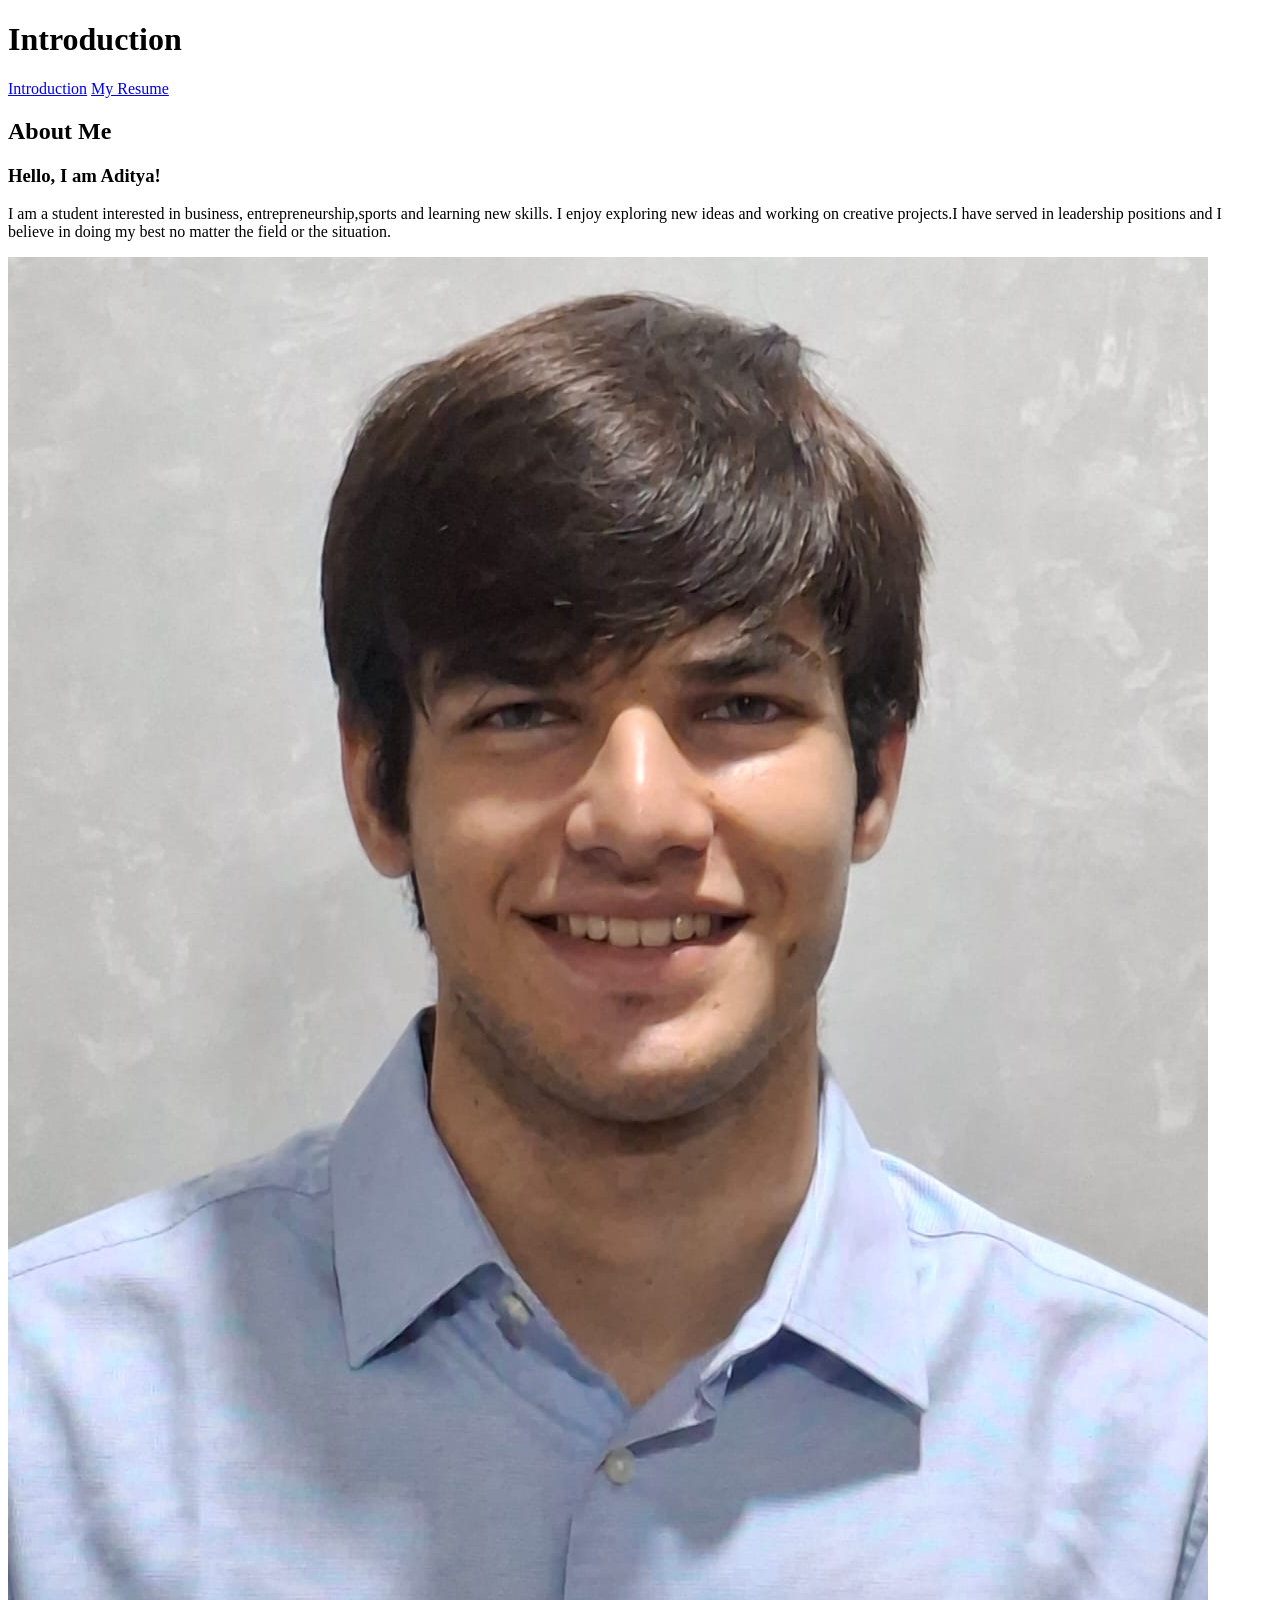
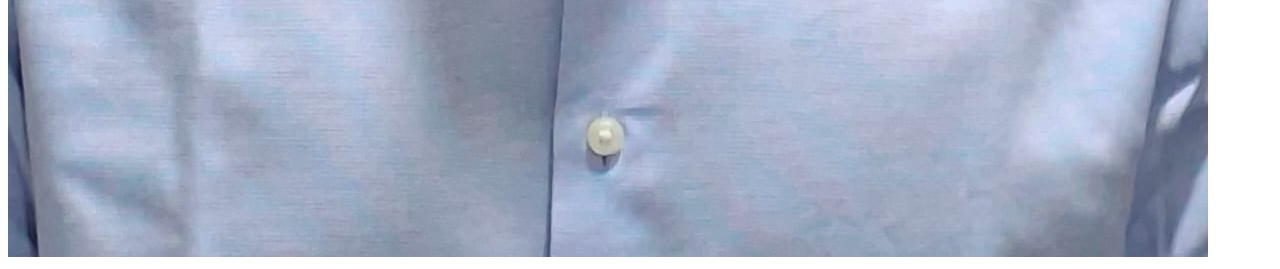
==== index.html @ 092ef2f4 "Enhance About Me section with introduction and image Added an introduction section with personal det" ====
<!DOCTYPE html>
<html lang="en">
<head>
    <meta charset="UTF-8">
    <meta name="viewport" content="width=device-width, initial-scale=1.0">
    <title>My Resume</title>
</head>
<body>

    <h1>Introduction</h1>
    <nav>
    <a href="index.html">Introduction</a>
    <a href="resume.html">My Resume</a>
</nav>

</body>
</html>
<section>
    <h2>About Me</h2>
    <div class="intro-container">

    <div class="intro-text">

    <h3>Hello, I am Aditya!</h3>

    <p>
        I am a student interested in business,
        entrepreneurship,sports and learning new skills.
        I enjoy exploring new ideas and working
        on creative projects.I have served in leadership 
        positions and I believe in doing my best no 
        matter the field or the situation.
    </p>
         </div>

    <div class="intro-image">
        <img src="Aditya.jpeg" alt="My photograph">
    </div>

</div>
</section>
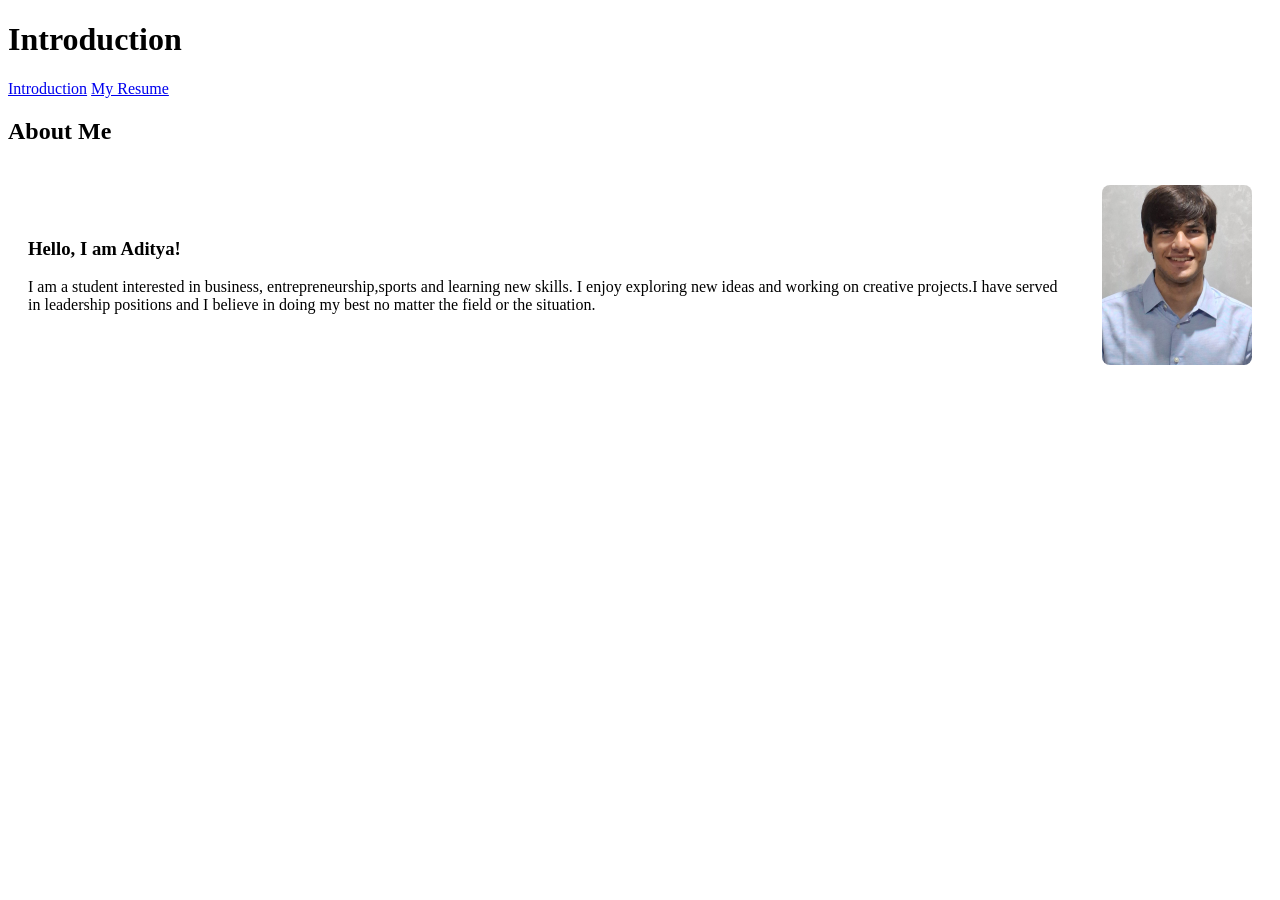
==== commit e928a17a: "Add stylesheet link to index.html" ====
--- a/index.html
+++ b/index.html
@@ -4,6 +4,7 @@
     <meta charset="UTF-8">
     <meta name="viewport" content="width=device-width, initial-scale=1.0">
     <title>My Resume</title>
+    <link rel="stylesheet" href="style.css">
 </head>
 <body>
 
--- a/style.css
+++ b/style.css
@@ -0,0 +1,24 @@
+.intro-container {
+    display: flex;
+    align-items: center;
+    justify-content: space-between;
+    gap: 40px;
+    padding: 20px;
+}
+
+.intro-text {
+    flex: 1;
+    text-align: left;
+}
+
+.intro-image {
+    flex-shrink: 0;
+}
+
+.intro-image img {
+    width: 150px;
+    height: 180px;
+    object-fit: cover;
+    border-radius: 8px;
+    display: block;
+}
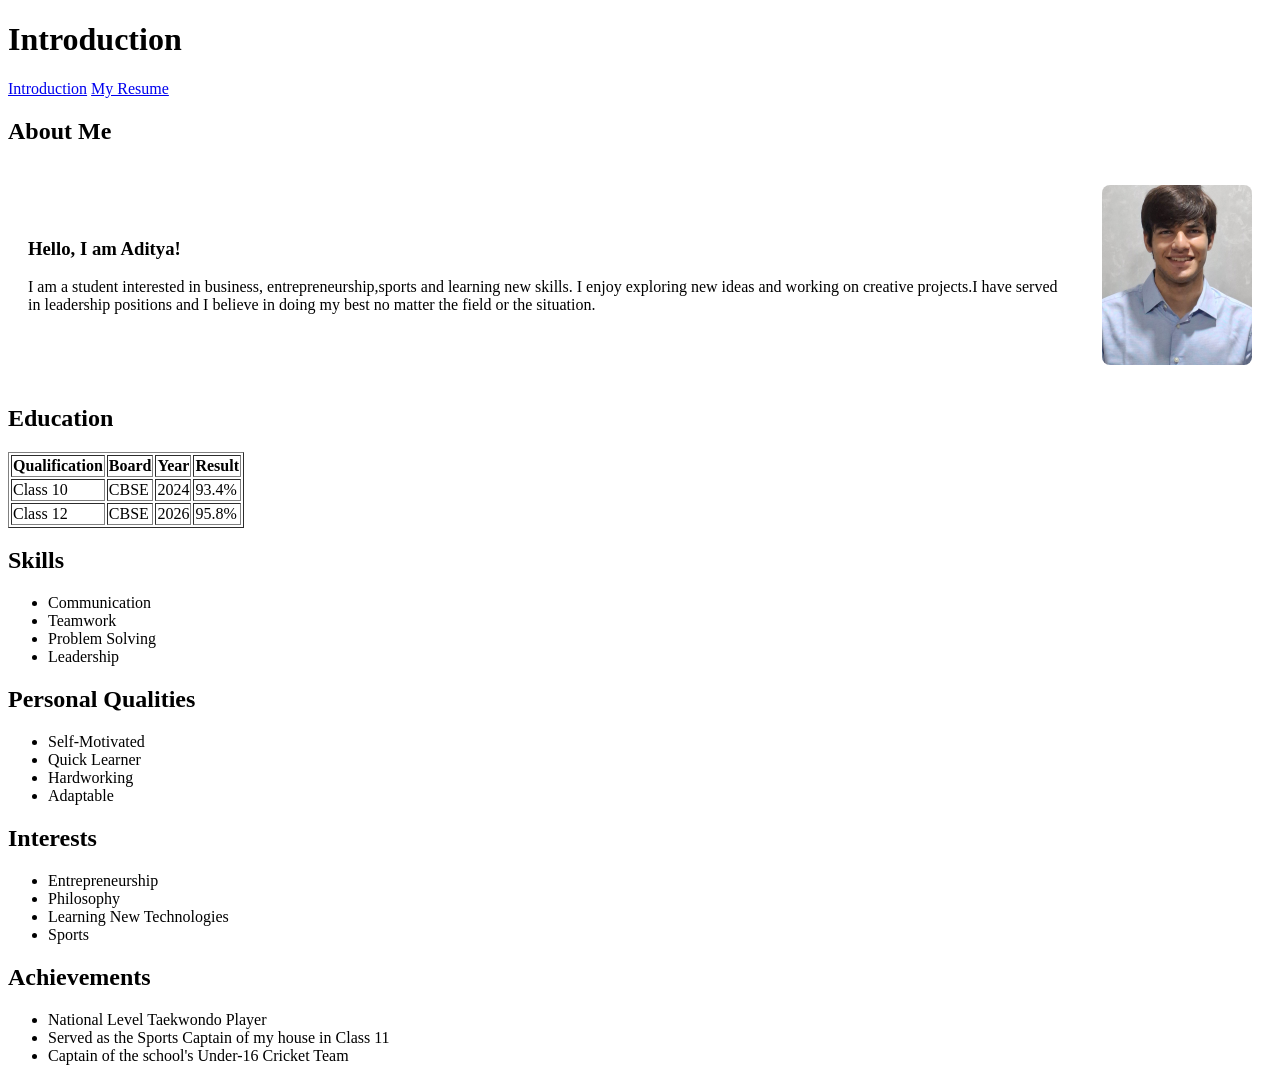
==== commit e001f3f9: "Add education, skills, interests, and achievements sections" ====
--- a/index.html
+++ b/index.html
@@ -13,9 +13,7 @@
     <a href="index.html">Introduction</a>
     <a href="resume.html">My Resume</a>
 </nav>
-
-</body>
-</html>
+    
 <section>
     <h2>About Me</h2>
     <div class="intro-container">
@@ -40,3 +38,71 @@
 
 </div>
 </section>
+    <section id="education">
+    <h2>Education</h2>
+
+    <table border="1">
+        <tr>
+            <th>Qualification</th>
+            <th>Board</th>
+            <th>Year</th>
+            <th>Result</th>
+        </tr>
+
+        <tr>
+            <td>Class 10</td>
+            <td>CBSE</td>
+            <td>2024</td>
+            <td>93.4%</td>
+        </tr>
+
+        <tr>
+            <td>Class 12</td>
+            <td>CBSE</td>
+            <td>2026</td>
+            <td>95.8%</td>
+        </tr>
+    </table>
+</section>
+    <section id="skills">
+    <h2>Skills</h2>
+
+    <ul>
+        <li>Communication</li>
+        <li>Teamwork</li>
+        <li>Problem Solving</li>
+        <li>Leadership</li>
+    </ul>
+
+    <h2>Personal Qualities</h2>
+
+    <ul>
+        <li>Self-Motivated</li>
+        <li>Quick Learner</li>
+        <li>Hardworking</li>
+        <li>Adaptable</li>
+    </ul>
+</section>
+    <section id="achievements">
+
+    <h2>Interests</h2>
+
+    <ul>
+        <li>Entrepreneurship</li>
+        <li>Philosophy</li>
+        <li>Learning New Technologies</li>
+        <li>Sports</li>
+    </ul>
+
+    <h2>Achievements</h2>
+
+    <ul>
+        <li>National Level Taekwondo Player</li>
+        <li>Served as the Sports Captain of my house in Class 11</li>
+        <li>Captain of the school's Under-16 Cricket Team</li>
+    </ul>
+
+</section>
+</body>
+</html>
+
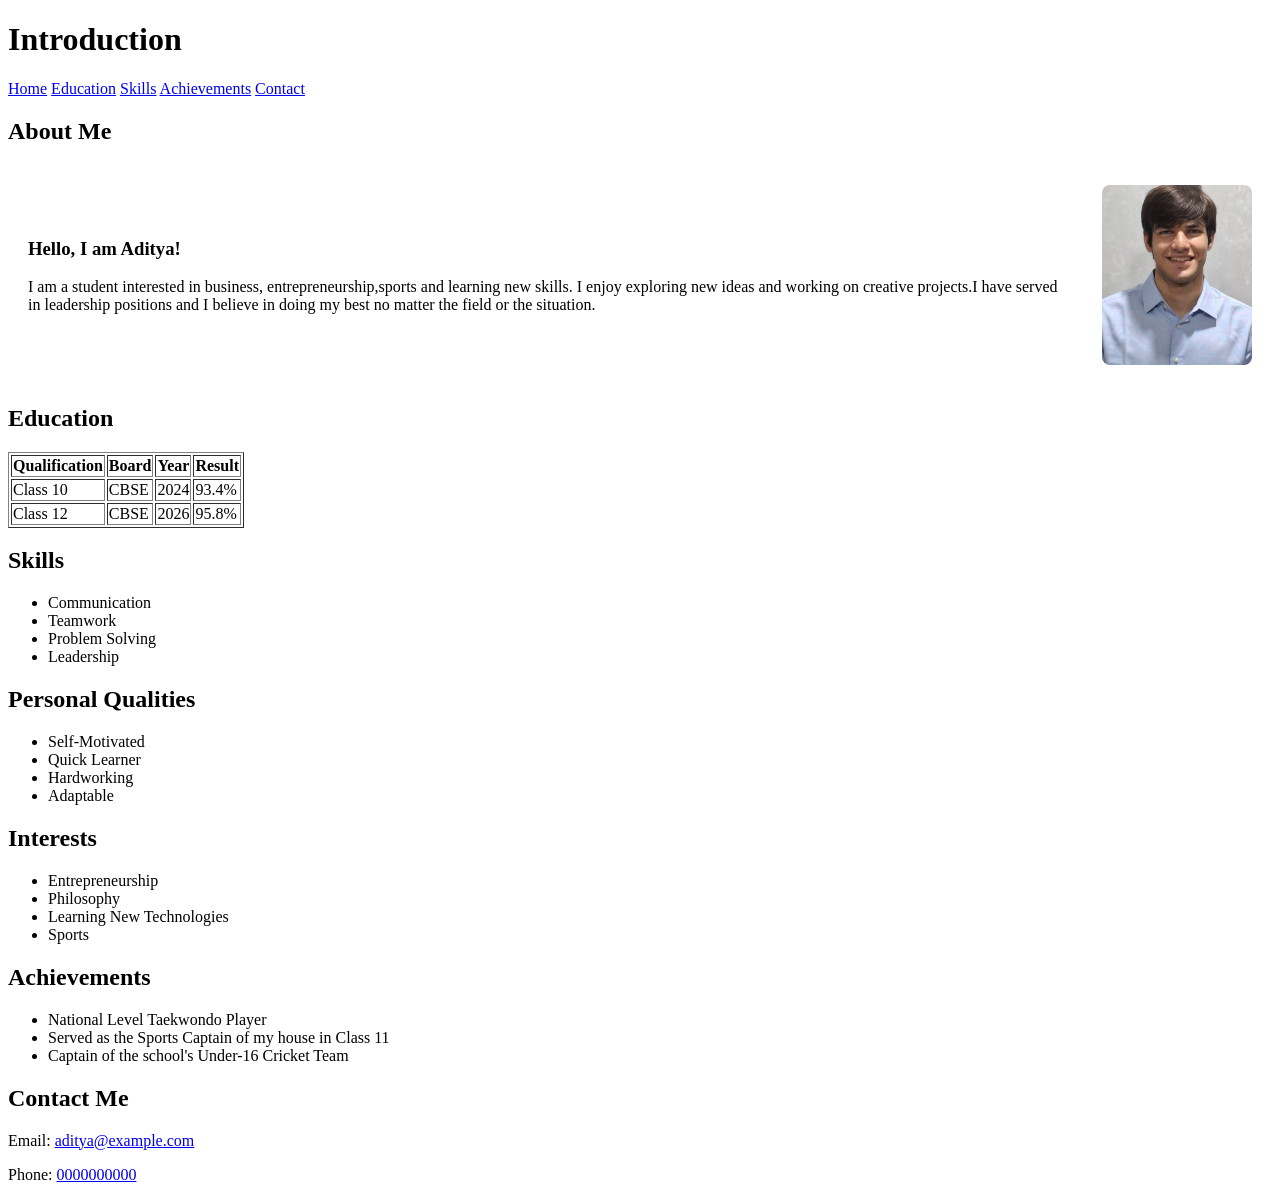
==== commit ac6e037d: "Add contact section to index.html Added a contact section with email and phone details." ====
--- a/index.html
+++ b/index.html
@@ -10,8 +10,11 @@
 
     <h1>Introduction</h1>
     <nav>
-    <a href="index.html">Introduction</a>
-    <a href="resume.html">My Resume</a>
+       <a href="#about">Home</a>
+    <a href="#education">Education</a>
+    <a href="#skills">Skills</a>
+    <a href="#achievements">Achievements</a>
+    <a href="#contact">Contact</a>
 </nav>
     
 <section>
@@ -103,6 +106,21 @@
     </ul>
 
 </section>
+    <section id="contact">
+    <h2>Contact Me</h2>
+
+    <p>Email:
+        <a href="mailto:aditya@example.com">
+            aditya@example.com
+        </a>
+    </p>
+
+    <p>Phone:
+        <a href="tel:0000000000">
+            0000000000
+        </a>
+    </p>
+</section>
 </body>
 </html>
 
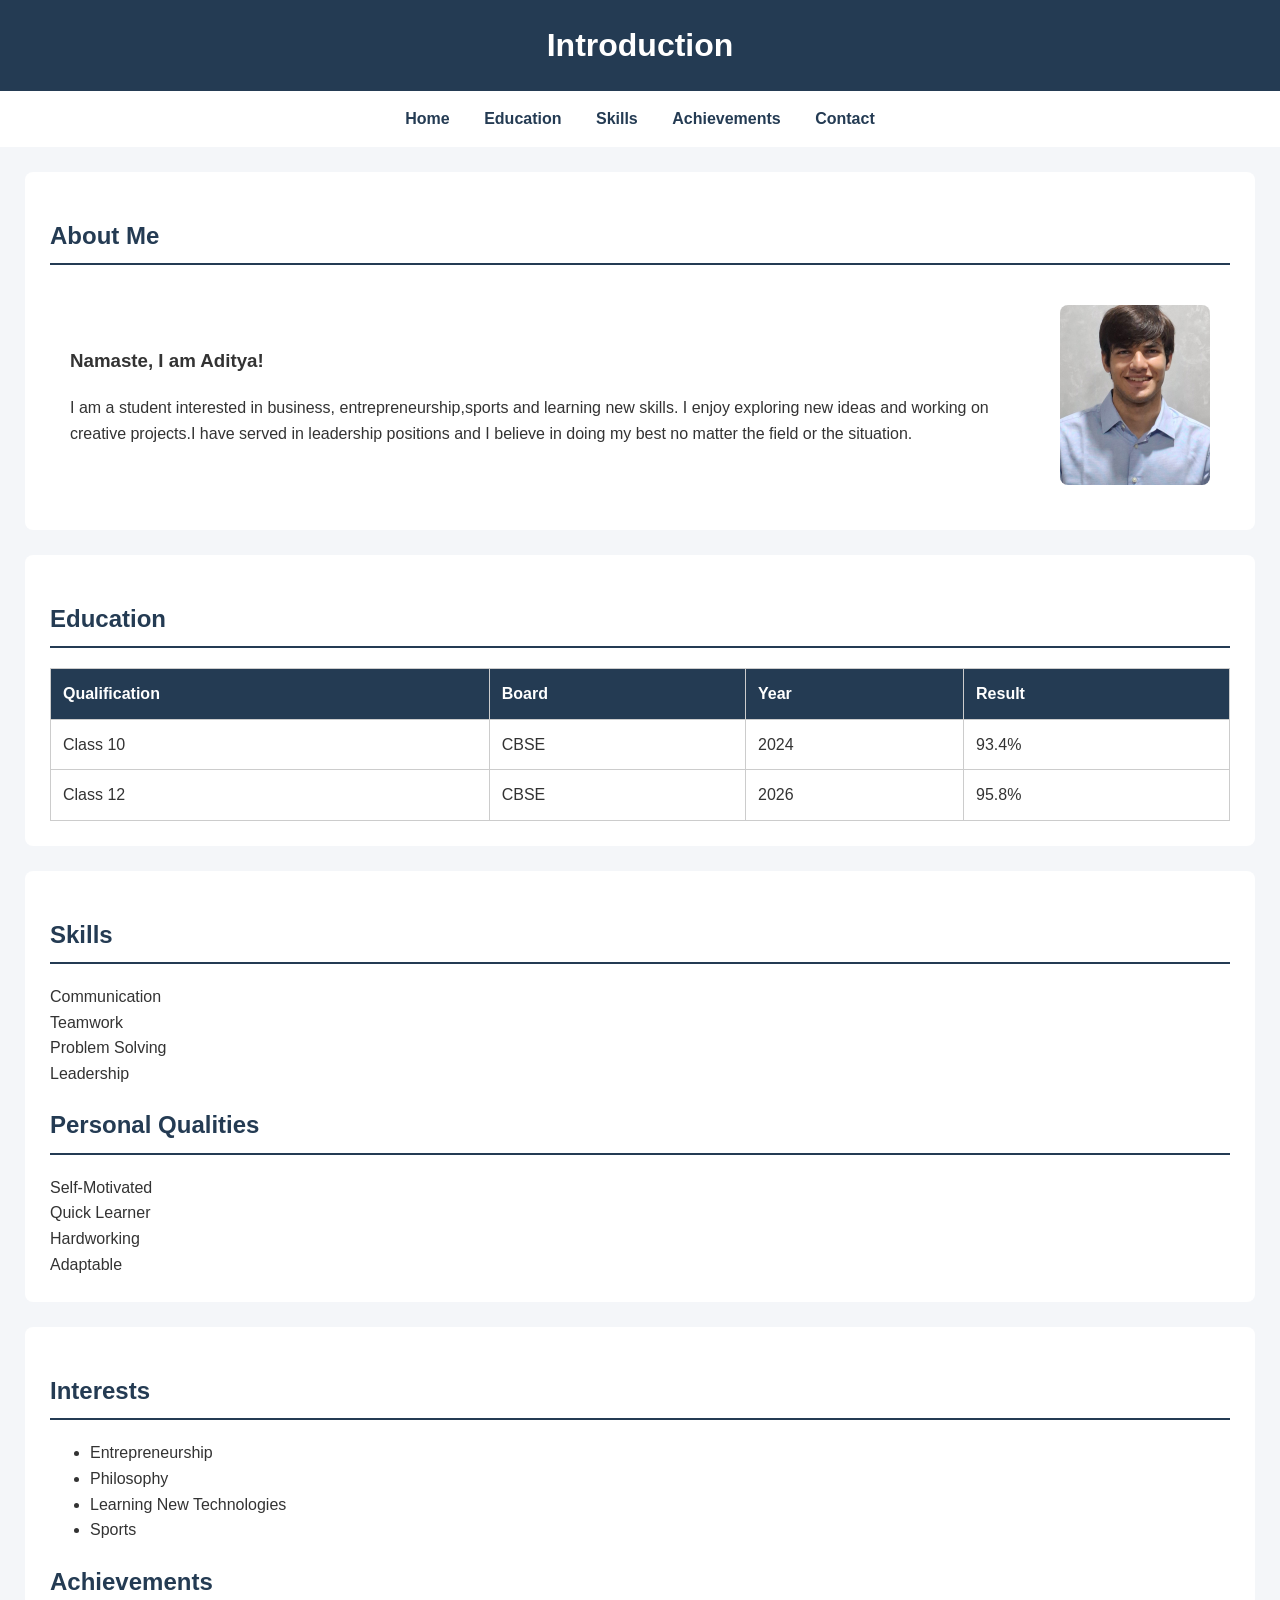
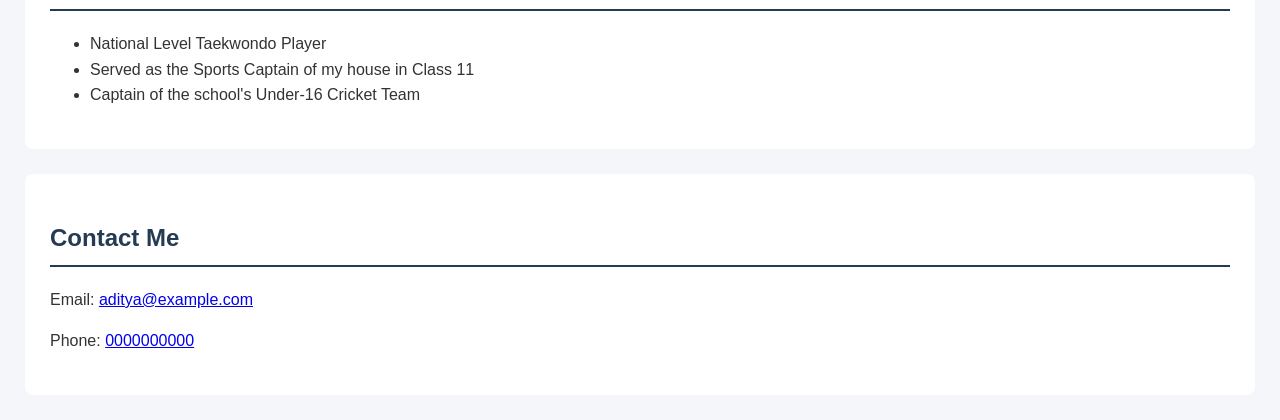
==== commit 0abaa7e6: "Replace list items with card layout for skills Updated the introduction and skills sections to use c" ====
--- a/index.html
+++ b/index.html
@@ -23,7 +23,7 @@
 
     <div class="intro-text">
 
-    <h3>Hello, I am Aditya!</h3>
+    <h3>Namaste, I am Aditya!</h3>
 
     <p>
         I am a student interested in business,
@@ -70,21 +70,26 @@
     <section id="skills">
     <h2>Skills</h2>
 
-    <ul>
-        <li>Communication</li>
-        <li>Teamwork</li>
-        <li>Problem Solving</li>
-        <li>Leadership</li>
-    </ul>
+     <div class="card-container">
+
+        <div class="card">Communication</div>
+
+        <div class="card">Teamwork</div>
+
+        <div class="card">Problem Solving</div>
+
+        <div class="card">Leadership</div>
+
+    </div>
 
     <h2>Personal Qualities</h2>
 
-    <ul>
-        <li>Self-Motivated</li>
-        <li>Quick Learner</li>
-        <li>Hardworking</li>
-        <li>Adaptable</li>
-    </ul>
+       <div class="card-container">
+        <div class="card">Self-Motivated</div>
+        <div class="card">Quick Learner</div>
+        <div class="card">Hardworking</div>
+        <div class="card">Adaptable</div>
+    </div>
 </section>
     <section id="achievements">
 
--- a/style.css
+++ b/style.css
@@ -22,3 +22,62 @@
     border-radius: 8px;
     display: block;
 }
+
+body {
+    font-family: Arial, sans-serif;
+    background-color: #f4f6f9;
+    color: #333333;
+    margin: 0;
+    line-height: 1.6;
+}
+h1 {
+    background-color: #243b53;
+    color: white;
+    text-align: center;
+    padding: 20px;
+    margin: 0;
+    font-size: 32px;
+}
+nav {
+    background-color: #ffffff;
+    text-align: center;
+    padding: 15px;
+    position: sticky;
+    top: 0;
+}
+
+nav a {
+    color: #243b53;
+    text-decoration: none;
+    margin: 0 15px;
+    font-weight: bold;
+}
+section {
+    background-color: white;
+    margin: 25px;
+    padding: 25px;
+    border-radius: 8px;
+}
+
+h2 {
+    color: #243b53;
+    border-bottom: 2px solid #243b53;
+    padding-bottom: 8px;
+}
+table {
+    width: 100%;
+    border-collapse: collapse;
+    margin-top: 15px;
+}
+
+th, td {
+    border: 1px solid #cccccc;
+    padding: 12px;
+    text-align: left;
+}
+
+th {
+    background-color: #243b53;
+    color: white;
+}
+
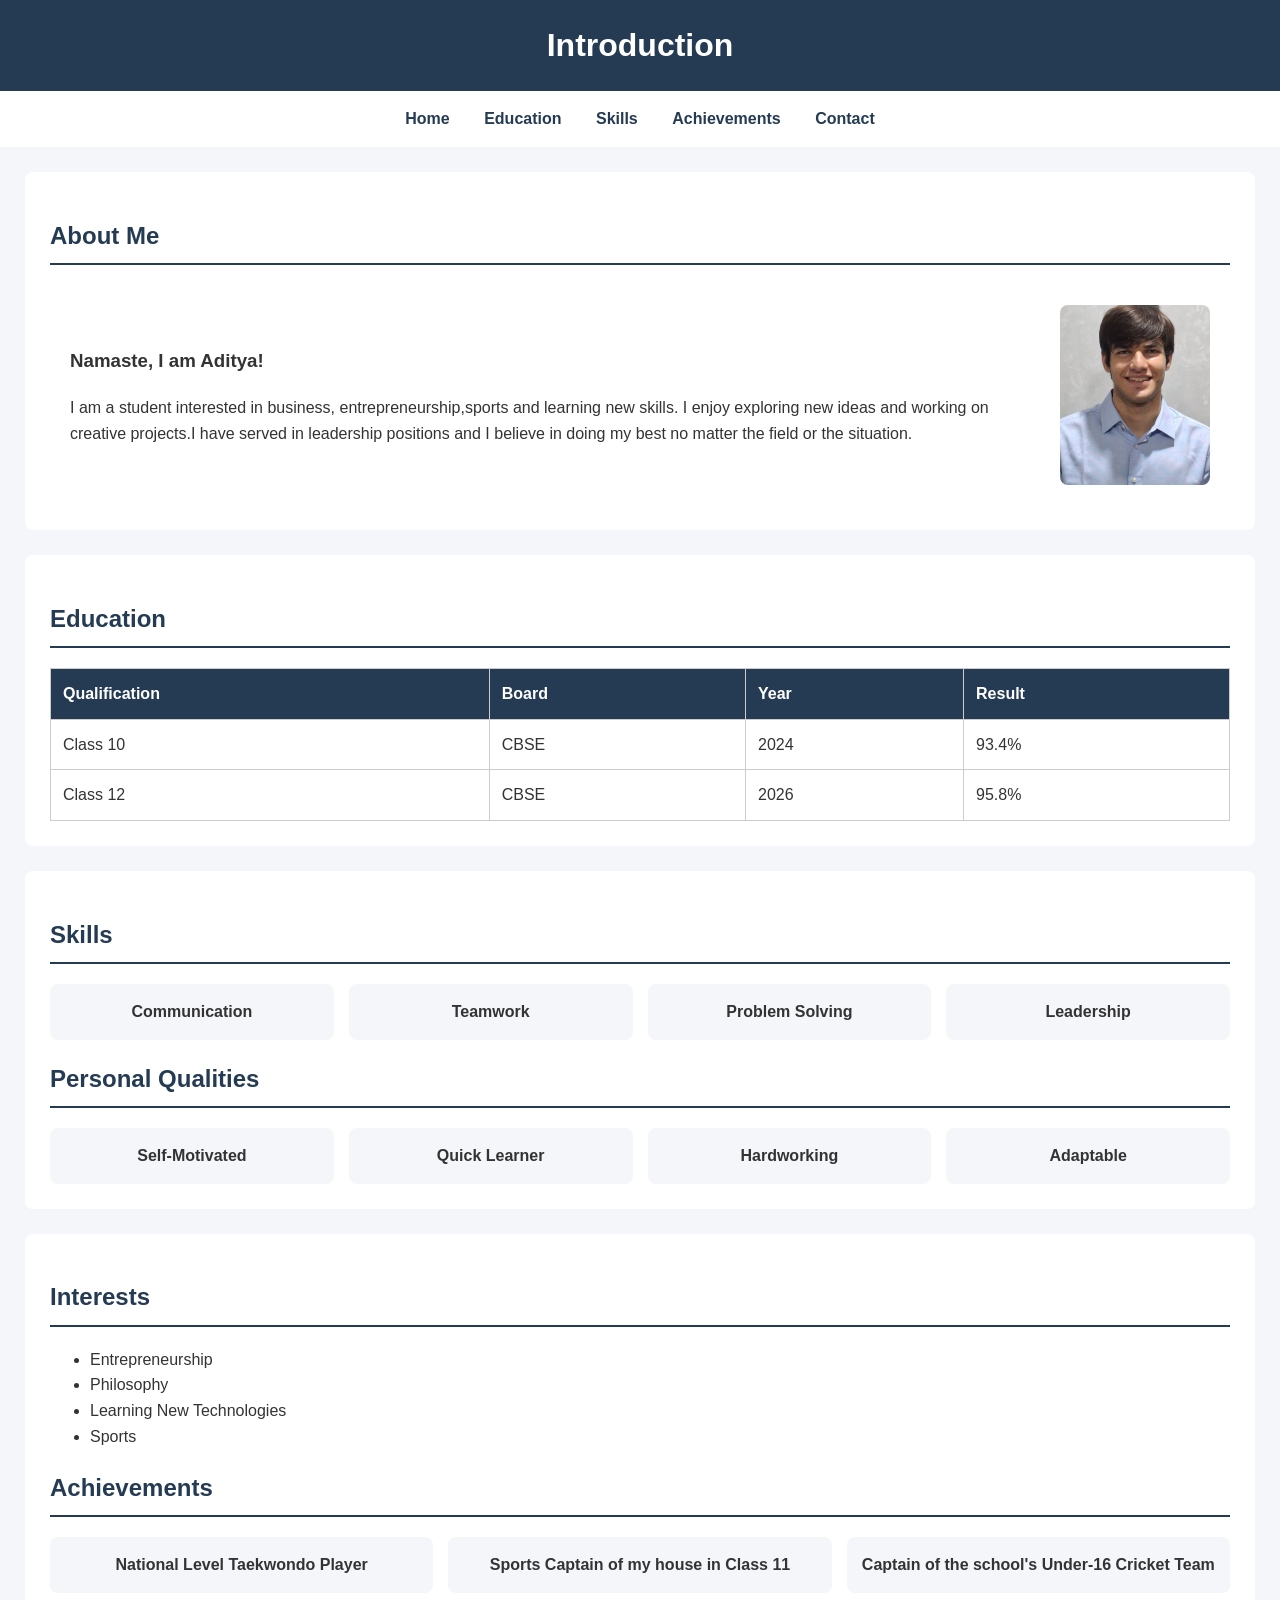
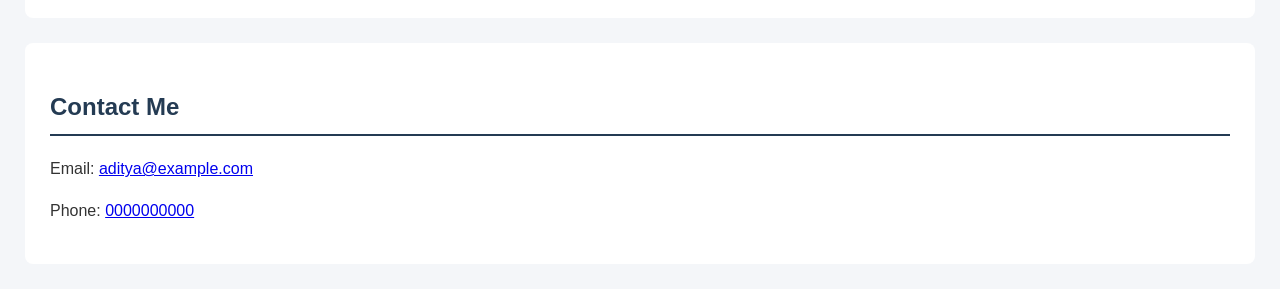
==== commit 000b3641: "Replace achievements list with card layout" ====
--- a/index.html
+++ b/index.html
@@ -104,11 +104,11 @@
 
     <h2>Achievements</h2>
 
-    <ul>
-        <li>National Level Taekwondo Player</li>
-        <li>Served as the Sports Captain of my house in Class 11</li>
-        <li>Captain of the school's Under-16 Cricket Team</li>
-    </ul>
+      <div class="card-container">
+        <div class="card">National Level Taekwondo Player</div>
+        <div class="card">Sports Captain of my house in Class 11</div>
+        <div class="card">Captain of the school's Under-16 Cricket Team</div>
+    </div>
 
 </section>
     <section id="contact">
--- a/style.css
+++ b/style.css
@@ -80,4 +80,19 @@
     background-color: #243b53;
     color: white;
 }
+.card-container {
+    display: flex;
+    flex-wrap: wrap;
+    gap: 15px;
+    margin-top: 15px;
+}
 
+.card {
+    background-color: #f4f6f9;
+    padding: 15px;
+    border-radius: 8px;
+    flex: 1;
+    text-align: center;
+    font-weight: bold;
+}
+
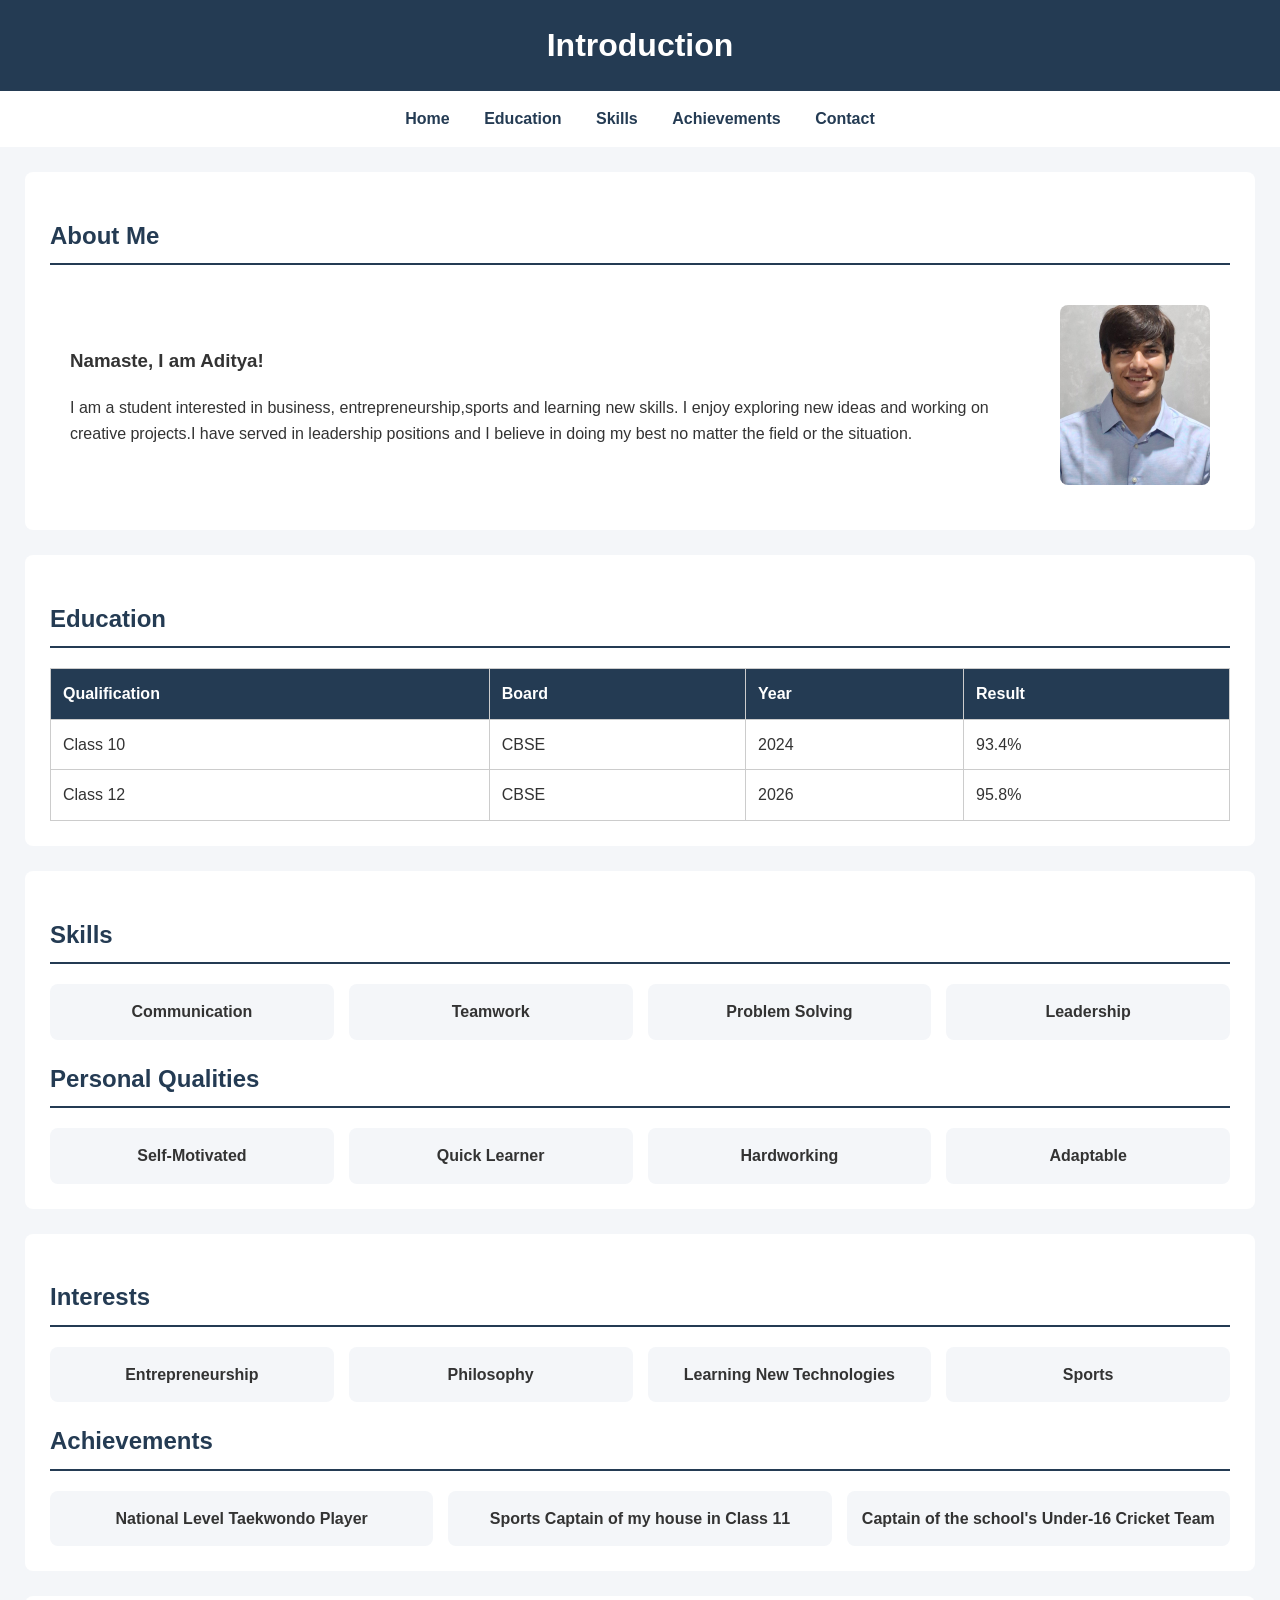
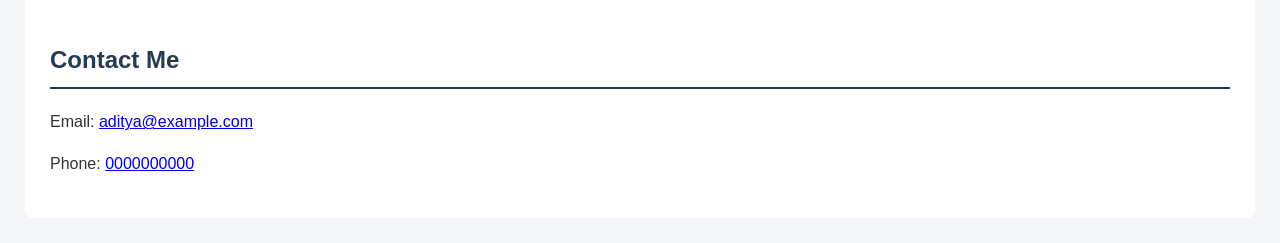
==== commit 21eaa273: "Change interests list to card layout Replaced unordered list of interests with card layout." ====
--- a/index.html
+++ b/index.html
@@ -95,12 +95,12 @@
 
     <h2>Interests</h2>
 
-    <ul>
-        <li>Entrepreneurship</li>
-        <li>Philosophy</li>
-        <li>Learning New Technologies</li>
-        <li>Sports</li>
-    </ul>
+    <div class="card-container">
+    <div class="card">Entrepreneurship</div>
+    <div class="card">Philosophy</div>
+    <div class="card">Learning New Technologies</div>
+    <div class="card">Sports</div>
+</div>
 
     <h2>Achievements</h2>
 
--- a/style.css
+++ b/style.css
@@ -95,4 +95,30 @@
     text-align: center;
     font-weight: bold;
 }
+#achievements ul {
+    line-height: 2;
+    padding-left: 25px;
+}
+/* Mobile responsive design */
 
+@media (max-width: 600px) {
+
+    .intro-container {
+        flex-direction: column;
+        text-align: center;
+    }
+
+    nav a {
+        display: inline-block;
+        margin: 5px;
+    }
+
+    section {
+        margin: 12px;
+        padding: 15px;
+    }
+}
+.card:hover {
+    background-color: #e1eaf2;
+    transform: translateY(-3px);
+}
